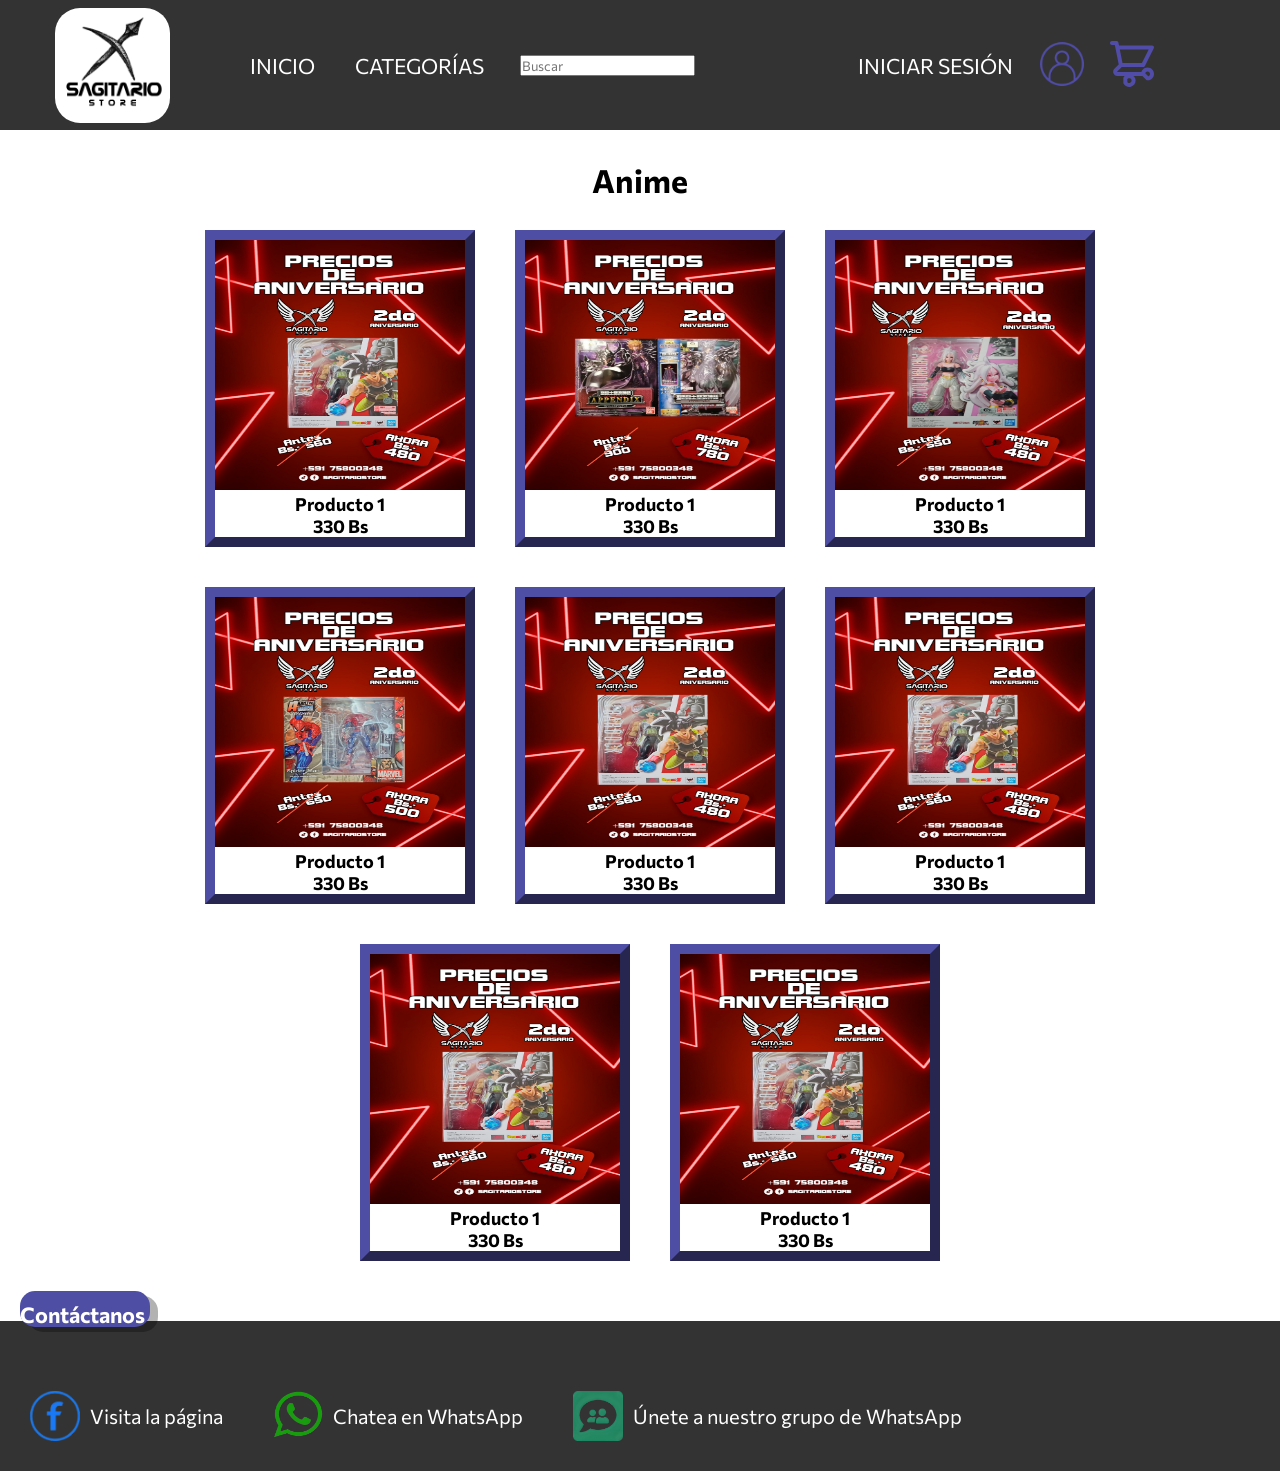
==== componentes/Anime/Anime.html @ d8d8b9ad "arreglo de navbar y adicion de categorias" ====
<!DOCTYPE html>
<html lang="en">

<head>
    <meta charset="UTF-8">
    <link rel="stylesheet" href="Anime.css">
    <meta name="viewport" content="width=device-width, initial-scale=1.0">
    <link href='https://unpkg.com/boxicons@2.1.4/css/boxicons.min.css' rel='stylesheet'>
    <title>SuperHeroes</title>
</head>

<body>
    <header>
        <nav>
            <div id="nav-principal">

                <img src="../imagenes/logo.jpg" alt="Logo de Sagitario Store" class="navbar-logo">
                <div class="navbar-left">

                    <ul>
                        <li>
                            <a href="/">Inicio</a>
                        </li>
                        <li class="drop-down-menu">
                            <button class="drop-down-button">Categorías</button>
                            <i class="fa fa-caret-down"></i>
                            <div class="drop-down-menu-content">
                                <a href="#">Anime</a>
                                <a href="#">Superhéroes</a>
                                <a href="#">Otros</a>
                            </div>
                        </li>

                        <li>
                            <input type="text" placeholder="Buscar">
                        </li>
                    </ul>

                </div>
                <div class="navbar-right">
                    <ul>
                        <li>
                            <a href="../usuario/usuario.html">Iniciar Sesión</a>
                        </li>
                        <li class="navbar-user">
                            <img src="../iconos/icon_user.png" alt="Ícono de usuario" width="50" height="50">
                        </li>
                        <li class="navbar-shopping-cart">
                            <img src="../iconos/icon_shopping_cart.svg" alt="Ícono de carrito de compras" width="50"
                                height="50">

                        <li class="button_menu">
                            <input type="checkbox" id="check">
                            <label for="check" class="checkbtn">
                                <img class="menu_icon" src="../iconos/icons8-menú-30.png" alt="menu-icon">
                            </label>

                    </ul>

                </div>

            </div>
        </nav>
    </header>
    <div class="container">  
        <h1>Anime</h1>
        <div class="products-container">
            <div class="product-card">
                <div class="img-product">
                    <img src="../imagenes/391626321_312001281585804_8513416059845922087_n.jpg" height="250"
                        width="250">
                </div>
                <div class="product-details">
                    <p>Producto 1</p>
                    <span> 330 Bs</span>
                </div>
            </div>
            <div class="product-card">
                <div class="img-product">
                    <img src="../imagenes/product2.jpg" height="250" width="250">
                </div>
                <div class="product-details">
                    <p>Producto 1</p>
                    <span> 330 Bs</span>
                </div>
            </div>
            <div class="product-card">
                <div class="img-product">
                    <img src="../imagenes/product3.jpg" height="250" width="250">
                </div>
                <div class="product-details">
                    <p>Producto 1</p>
                    <span> 330 Bs</span>
                </div>
            </div>
            <div class="product-card">
                <div class="img-product">
                    <img src="../imagenes/product4.jpg" height="250" width="250">
                </div>
                <div class="product-details">
                    <p>Producto 1</p>
                    <span> 330 Bs</span>
                </div>
            </div>
            <div class="product-card">
                <div class="img-product">
                    <img src="../imagenes/391626321_312001281585804_8513416059845922087_n.jpg" height="250"
                        width="250">
                </div>
                <div class="product-details">
                    <p>Producto 1</p>
                    <span> 330 Bs</span>
                </div>
            </div>
            <div class="product-card">
                <div class="img-product">
                    <img src="../imagenes/391626321_312001281585804_8513416059845922087_n.jpg" height="250"
                        width="250">
                </div>
                <div class="product-details">
                    <p>Producto 1</p>
                    <span> 330 Bs</span>
                </div>
            </div>
            <div class="product-card">
                <div class="img-product">
                    <img src="../imagenes/391626321_312001281585804_8513416059845922087_n.jpg" height="250"
                        width="250">
                </div>
                <div class="product-details">
                    <p>Producto 1</p>
                    <span> 330 Bs</span>
                </div>
            </div>
            <div class="product-card">
                <div class="img-product">
                    <img src="../imagenes/391626321_312001281585804_8513416059845922087_n.jpg" height="250"
                        width="250">
                </div>
                <div class="product-details">
                    <p>Producto 1</p>
                    <span> 330 Bs</span>
                </div>
            </div>

        </div>
 
    </div>
    <footer>
        <div class="footer-wraper">
            <div class="letrero">
                <h1>Contáctanos</h1>
            </div>

            <div class="RedesSociales">
                <ul>
                    <li class="facebook_logo">
                        <a id="facebook" target="_blank" href="https://www.facebook.com/sagitariostorebo">
                            <img src="../iconos/facebook.png" alt="logo_facebook" width="50px" height="50px">
                            <p>Visita la página</p>
                        </a>
                    </li>
                    <li class="whatsapp_logo">
                        <a target="_blank" href="">
                            <img src="../iconos/whatsapp.png" alt="logo_whatsapp" width="50px" height="50px">
                            <p>Chatea en WhatsApp</p>
                        </a>

                    </li>
                    <li class="whatsapp_logo">
                        <a target="_blank" href="">
                            <img src="../iconos/zyro-image (2) (1).png" alt="logo_whatsapp" width="50px" height="50px">
                            <p>Únete a nuestro grupo de WhatsApp</p>
                        </a>

                    </li>
                </ul>
            </div>
        </div>
    </footer>
    <script src="script.js"></script>
    <script src="../principal/java.js"></script>
</body>

</html>
---- componentes/Anime/Anime.css ----
@import url('https://fonts.googleapis.com/css2?family=Commissioner:wght@100..900&display=swap');
:root {
    --morado: #4e4ea5;;
    --fondo: #ffffff;
    --gris_oscuro: #333333;
    --black: #000000;
    --Azul_pastel: #ADD8E6;
    --Azul_oscuro: #00008B;
    --sm: 14px;
    --md: 18px;
    --lg: 21px;
    --colorfiltro: invert(29%) sepia(6%) saturate(6491%) hue-rotate(205deg) brightness(106%) contrast(93%);
}
*{
    margin: 0;
    padding: 0;
    box-sizing: border-box;
    font-family: "Commissioner", sans-serif;
}
body{
    display: flex;
    flex-direction: column;
    min-height: 100vh;
    margin: 0;

}
.navbar-logo{
  width: 125px;
  height: 125px;
  padding: 5px;
  margin: 15px 15px 15px 50px;
  border-radius: 30px;
}
#nav-principal{
    display: flex;
    align-items: center;
    width: 100%;
    justify-content: space-around;
    background-color: rgba(0, 0, 0, 0.8); 
    height: 130px;
    top: 0;
}
.navbar-left {
    flex-grow: 1;
}
.navbar-right{
    flex-grow: 2;
    
}
.navbar-left ul,
.navbar-right ul {
    
    list-style: none;
    padding: 0;
    margin: 0px;
    display: flex;
    align-items: center;
    justify-content: center;
    height: 60px;
    
}
.navbar-user, .navbar-shopping-cart{
    filter:  invert(29%) sepia(6%) saturate(6491%) hue-rotate(205deg) brightness(106%) contrast(93%);
}
.navbar-left ul li a,.navbar-right ul li a {
    text-decoration: none;
    padding: 4px;
    color:  var(--fondo);
    font-size: var(--lg);
    text-transform: uppercase;
    background-color: inherit;
}
.drop-down-menu .drop-down-button{
    font-size: var(--lg);
    text-transform: uppercase;
    background-color: inherit;
    color: var(--fondo);
    padding: 1rem 1rem;
    border: none;
}
.drop-down-button:hover,.navbar-left ul li a:hover,.navbar-right ul li a:hover {
    float: none;
    color: var(--fondo);
    padding:1rem 1rem;  
    display: block;
    border-bottom: 5px var(--morado) solid;
}
.drop-down-menu-content{
    display: none;
    position: absolute;
    background-color: var(--morado);
    min-width: 10rem;

    box-shadow: 0 .0rem 1rem 0 rgba(0, 0, 0, 0.2);
    z-index:1;

}
.drop-down-menu-content a{
    float: none;
    color: var(--black);
    padding: 1rem 1rem;
    margin-bottom: 10px;
    display: block;
}
.drop-down-menu-content:hover {
    background-color: var(--morado);
    color: white;

}
.drop-down-menu:hover .drop-down-menu-content{
    display: block;
}

.navbar-left ul li, .navbar-right ul li{
    margin: 10px;

}
.navbar-right .button_menu{
 margin: 5px;
 padding: 5px;
}
.menu_icon{
    height: 50px;
    height: 50px;
}
.navbar-right .button_menu input, .menu_icon{
    display: none;
}
/* end-navbar //// */
/* begin principal  */
h1{
    text-align: center;
}
.container{
  flex: 1;
  margin: 30px;

}
.products-container{
    margin: 10px;
    display: flex;
    width: 100%;
    flex-wrap: wrap;
   justify-content: center;
}
.product-card{
    margin: 20px;
    border: 10px outset var(--morado);
}
.product-details{
    text-align: center;
    font-size: var(--md);
    font-weight: bold;
}

footer{
    background-color: rgba(0, 0, 0, 0.8); 
    position: relative; /* Agrega posicionamiento relativo al footer */
    max-height: 200px;
    width: 100%;
}
.letrero{
    background-color: #4e4ea5;
    position: absolute;
    top: -30px; /* Ajusta la posición del letrero en relación con el footer */
    left: 20px; 
    box-shadow:  8px 5px 0 rgba(0, 0, 0, 0.3) ;
    border-radius: 15px;
    margin-bottom: 10px; 
    padding: 10px 5px 0 0;
    color: #fff;
    font-size: 10.8px;
    
}

.RedesSociales ul{
    display: flex;
    flex-direction: row;
    margin-top: 10px;
    padding-top: 30px;
    

}
.facebook_logo a, .whatsapp_logo a{
    text-decoration: none;
    display: flex;
    align-items: center;
    margin: 10px;
    font-size: 20px;
    color: white;
    width: 100%;
}
.facebook_logo , .whatsapp_logo {
    margin:10px;
    list-style: none;

}
.facebook_logo img, .whatsapp_logo img{
    margin: 10px;
 

}
.RedesSociales .facebook_logo a:hover{
    border-radius: 10px;
    outline: 5px solid #4267B2 ;
     background: #4267B2;
    color: #fff; 
}
.RedesSociales .whatsapp_logo a:hover{
    border-radius: 5px;
    outline: 5px solid #075E54 ;
    background: #075E54;
    color: #fff; 
}

@media screen and (width <= 768px) {
    body{
        margin-top: 130px;
        width: 100%;
    }
    #nav-principal{
        position: fixed;
        z-index: 2;
        background-color: rgba(0, 0, 0, 0.8);
    }
    .navbar-logo {
        width: 100px;
        height: 100px;
        margin: 5px;
        padding: auto;
    }
    .navbar-left ul {
        position: fixed;
        width: 69%;
        top: 129px;
        left: -100%;
        height: 100vh;
        z-index: 2;
        background-color: rgba(0, 0, 0, 0.8);
        color: #fff;  
        justify-content: flex-start;
        display: flex;
        flex-direction: column;
    } 
    .menu_icon{
        display: block;
        filter: var(--colorfiltro);
    }
    .navbar-left ul li a,.navbar-right ul li a{
        padding: 2px;
        color: white;
        font-size: var(--md);
        text-transform: uppercase;
         
    }
   
    .navbar-user img, .navbar-shopping-cart img{
        width: 35px;
        height: 35px;
    
    }
    .RedesSociales ul p{
        font-size: 10px;
    } 
    .facebook_logo a, .whatsapp_logo a{
        display: block;
        margin: 1px;


    }
    
}
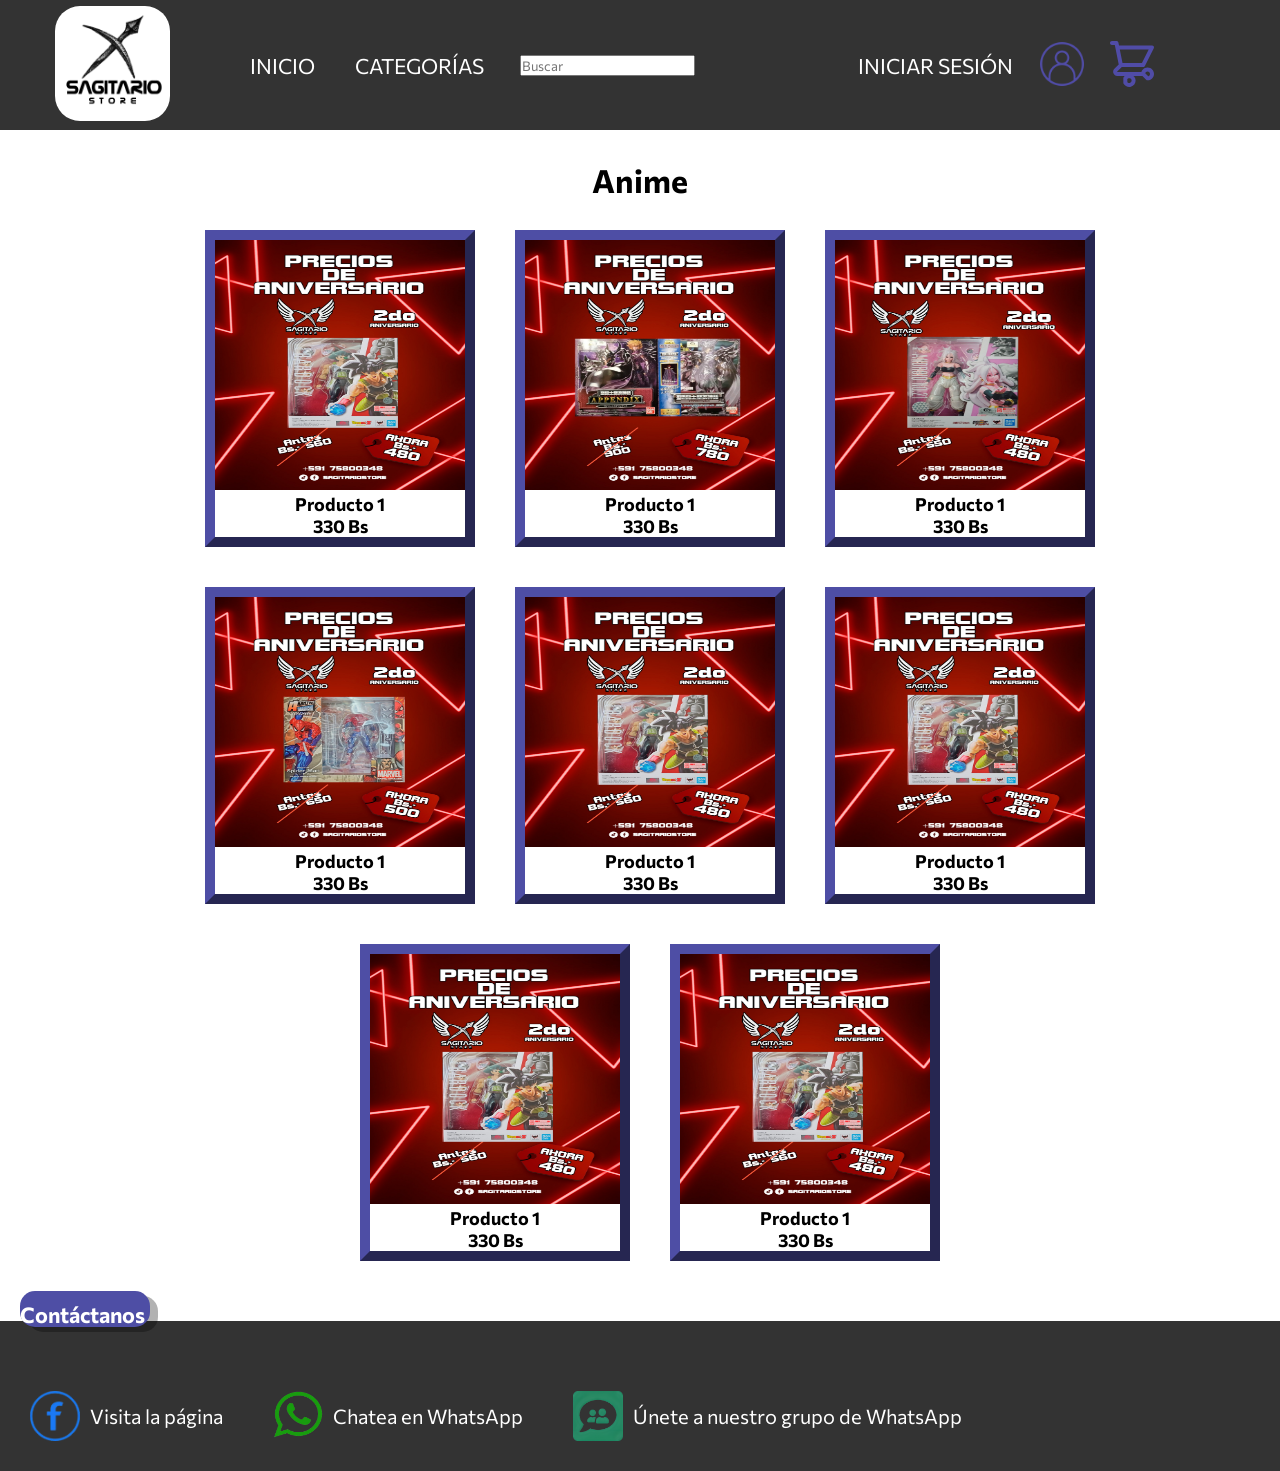
==== commit a5dc511a: "rutas arregladas" ====
--- a/componentes/Anime/Anime.html
+++ b/componentes/Anime/Anime.html
@@ -13,20 +13,19 @@
     <header>
         <nav>
             <div id="nav-principal">
-
-                <img src="../imagenes/logo.jpg" alt="Logo de Sagitario Store" class="navbar-logo">
+                <a href="/ProyectoTienda/index.html"><img src="../imagenes/logo.jpg" alt="Logo de Sagitario Store" class="navbar-logo"></a>
                 <div class="navbar-left">
 
                     <ul>
                         <li>
-                            <a href="/">Inicio</a>
+                            <a href="/ProyectoTienda/index.html">Inicio</a>
                         </li>
                         <li class="drop-down-menu">
                             <button class="drop-down-button">Categorías</button>
                             <i class="fa fa-caret-down"></i>
                             <div class="drop-down-menu-content">
-                                <a href="#">Anime</a>
-                                <a href="#">Superhéroes</a>
+                                <a href="../Anime/Anime.html">Anime</a>
+                                <a href="../SUPERHÉROES/superheroes.html">Superhéroes</a>
                                 <a href="#">Otros</a>
                             </div>
                         </li>
